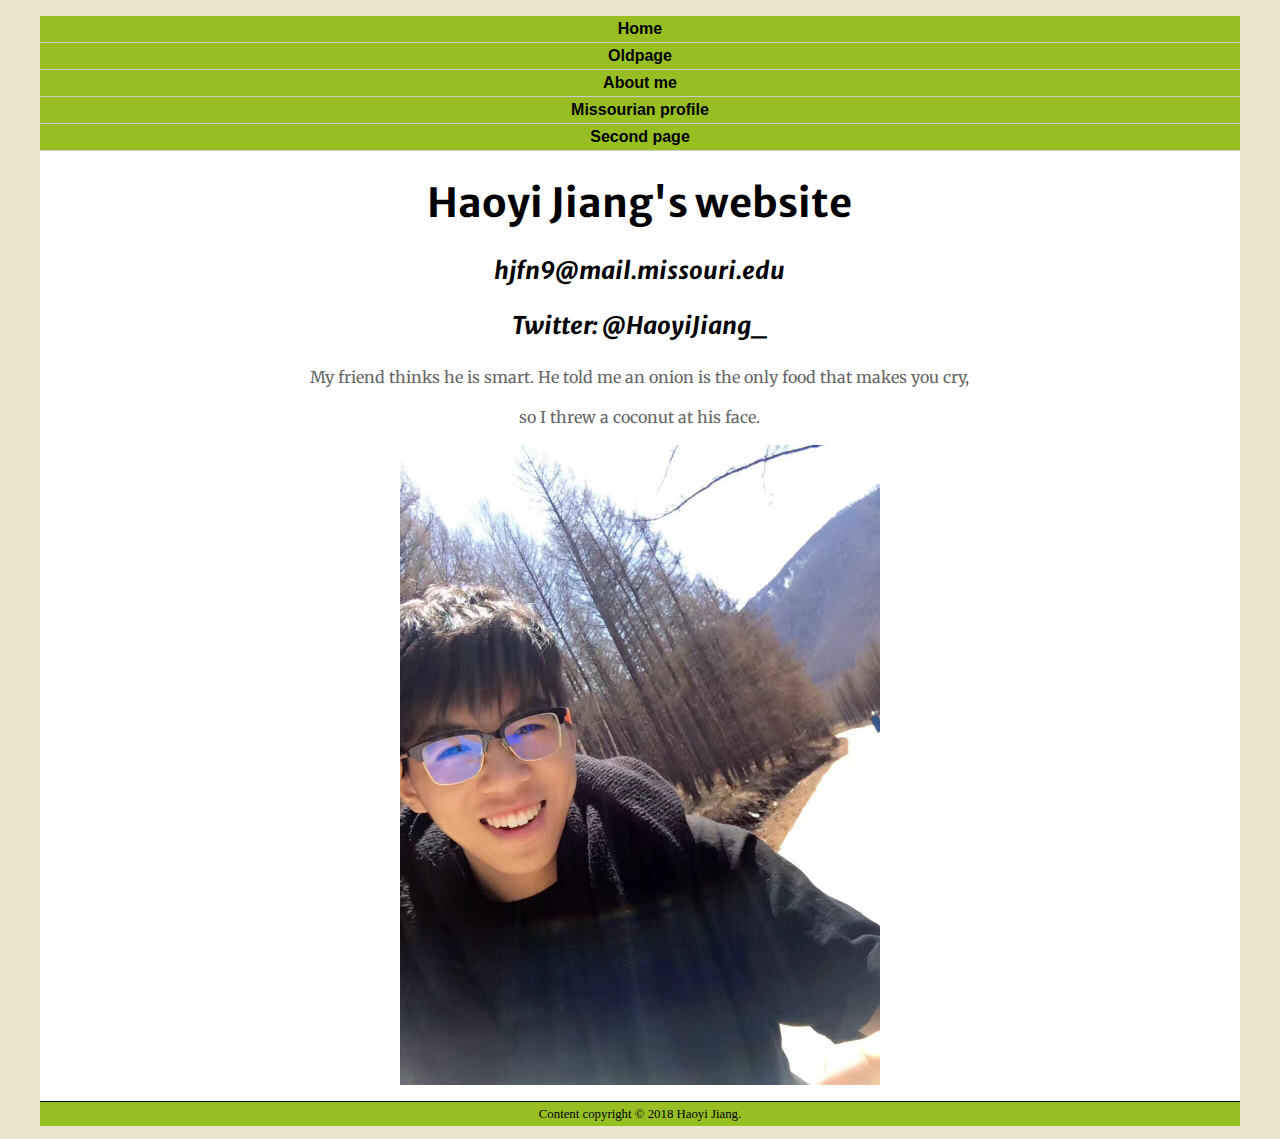
==== index.html @ 387e4cdb "all changes" ====
<!DOCTYPE html PUBLIC "-//W3C//DTD XHTML 1.0 Transitional//EN"
   "http://www.w3.org/TR/xhtml1/DTD/xhtml1-transitional.dtd">

<html xmlns="http://www.w3.org/1999/xhtml">

<head>
	<title>	Haoyi's website </title>
	<meta http-equiv="content-type"
		content="text/html;charset=utf-8" />
    <link href="https://fonts.googleapis.com/css?family=Merriweather+Sans:400,700|Merriweather:400,400i,700,700i" rel="stylesheet">
    <link rel="stylesheet" type="text/css" href="style.css">
</head>

<body>
<!--This is a comment. It won't show up in your browser, only in the page source-->
<div id ="container">

<div id ="header">
  <ul id ="nav">
      <li><a href="index.html">Home</a></li>
      <li><a href="oldindex.html">Oldpage</a></li>
      <li><a href="#">About me</a></li>
      <li><a href="https://www.columbiamissourian.com/users/profile/haoyi/">Missourian profile</a></li>
      <li><a href="secondpage.html">Second page</a></li>
  </ul>
<h1> Haoyi Jiang's website </h1>
</div>
<h2>hjfn9@mail.missouri.edu</h2>
<h3>Twitter: @HaoyiJiang_</h3>
<p> My friend thinks he is smart. He told me an onion is the only food that makes you cry,</p>
<p> so I threw a coconut at his face. </p>

<p><a href="mailto:hjfn9@mail.missouri.edu"><img src="me.jpeg" alt="me" width="40%"/></a></p>
<p id="footer">Content copyright &copy; 2018 Haoyi Jiang.</p>
</div>
</body>

</html>
---- style.css ----
html {
	font-size: 100%
}

p {
	color: #666666;
  font-family: "Merriweather", Georgia, "Times New Roman", serif;
	font-size: 1rem;
	line-height: 1.5rem;
	text-align: center;
}

.italic {
	font-style: italic;
}

image{
	border: none;
  width:auto;
  height:260px;
}

h1,h2,h3{
  font-family: "Merriweather Sans", Helvetica, Arial, sans-serif;
}
h1{
	font-size: 2.5rem;
	text-align: center;
}

h2,h3{
	font-size: 1.5rem;
	text-align: center;
	font-style: italic;
}

body{
	background-color:#ebe3ce;
}

#container{
    width: 95%;
    background-color: #ffffff;
    margin: 0 auto;
}

#nav {
    padding: 0;
	list-style-type: none;
}

#nav li {
    margin: 0;
    padding: 0;
	border-bottom: 1px solid #ccc;
	text-decoration: none;
}

#nav a:link, a:visited {
	display:block;
    color: #000000;
    background-color: #98bf21;
    font-weight: bold;
    text-align:center;
    text-decoration: none;
    padding: 4px;
    font-family: Helvetica, Arial, sans-serif;
}

#nav a:hover, a:active {
    background-color: #7a991a;
}

.caption {
    color: black;
    font-family: "Merriweather", Georgia, "Times New Roman", serif;
    font-style: italic;
    font-size: 0.8em;
    margin-top: 0;
    text-align: right;
}

#footer {
    color: black;
    font-family: Georgia, "Times New Roman", serif;
    font-size: 0.8em;
    border-top: 1px solid black;
		background-color: #98bf21
}
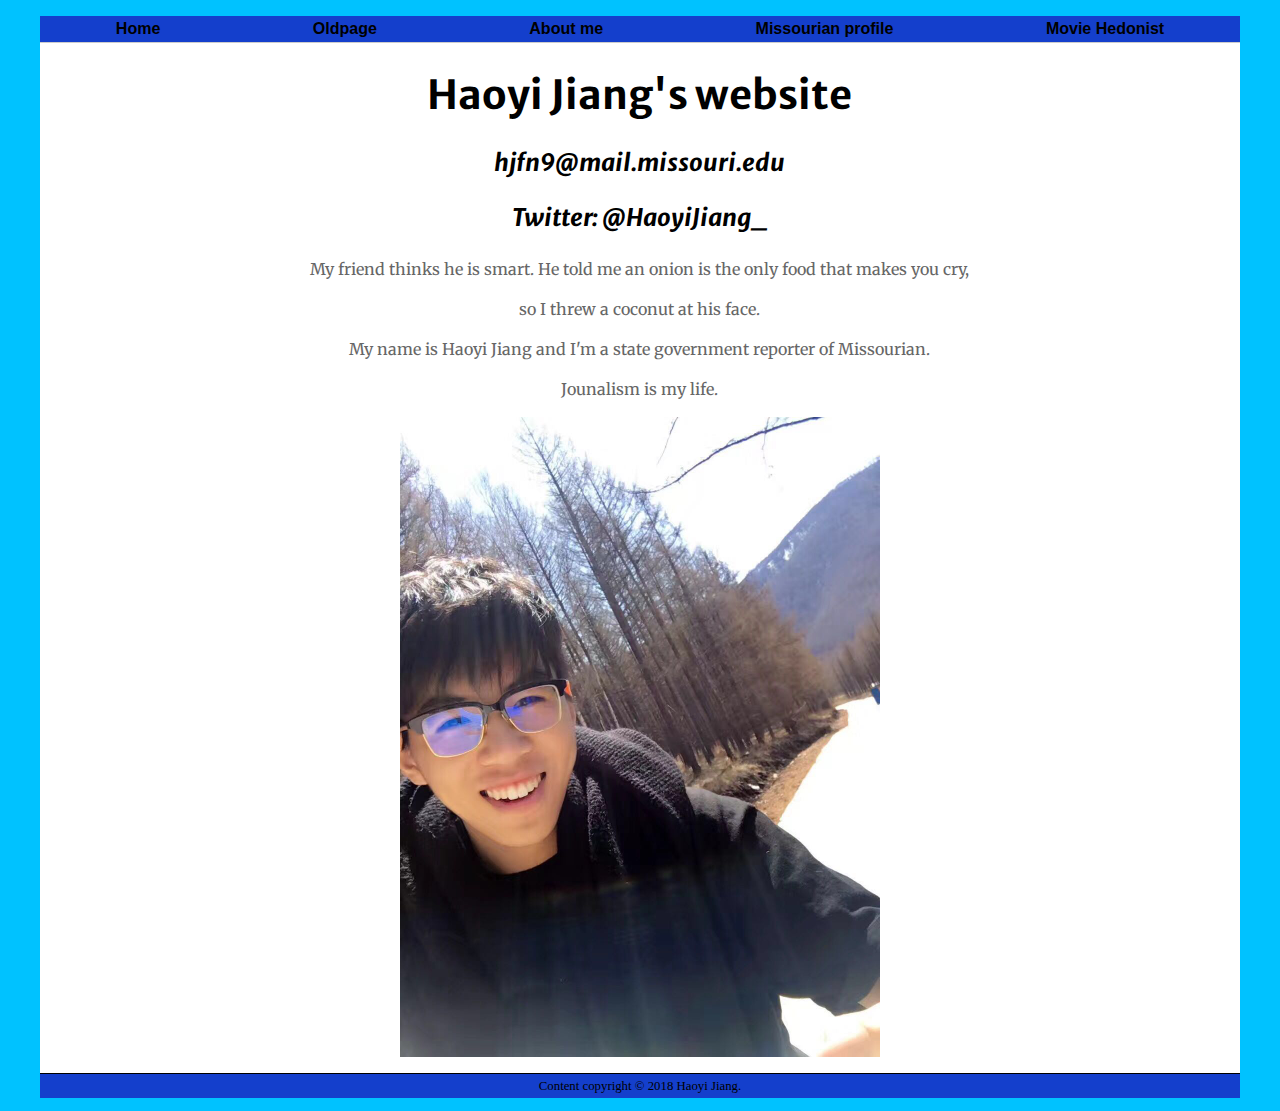
==== commit 3f0a0136: "flexbox" ====
--- a/index.html
+++ b/index.html
@@ -7,8 +7,9 @@
 	<title>	Haoyi's website </title>
 	<meta http-equiv="content-type"
 		content="text/html;charset=utf-8" />
-    <link href="https://fonts.googleapis.com/css?family=Merriweather+Sans:400,700|Merriweather:400,400i,700,700i" rel="stylesheet">
-    <link rel="stylesheet" type="text/css" href="style.css">
+  <meta name="viewport" content="width=device-width, initial-scale=1" />
+    <link href="https://fonts.googleapis.com/css?family=Merriweather+Sans:400,700|Merriweather:400,400i,700,700i" rel="stylesheet"/>
+    <link rel="stylesheet" type="text/css" href="style.css"/>
 </head>
 
 <body>
@@ -21,7 +22,7 @@
       <li><a href="oldindex.html">Oldpage</a></li>
       <li><a href="#">About me</a></li>
       <li><a href="https://www.columbiamissourian.com/users/profile/haoyi/">Missourian profile</a></li>
-      <li><a href="secondpage.html">Second page</a></li>
+      <li><a href="https://www.imdb.com/name/nm0945981/">Movie Hedonist</a></li>
   </ul>
 <h1> Haoyi Jiang's website </h1>
 </div>
@@ -29,7 +30,8 @@
 <h3>Twitter: @HaoyiJiang_</h3>
 <p> My friend thinks he is smart. He told me an onion is the only food that makes you cry,</p>
 <p> so I threw a coconut at his face. </p>
-
+<p> My name is Haoyi Jiang and I'm a state government reporter of Missourian. </p>
+<p> Jounalism is my life. </p>
 <p><a href="mailto:hjfn9@mail.missouri.edu"><img src="me.jpeg" alt="me" width="40%"/></a></p>
 <p id="footer">Content copyright &copy; 2018 Haoyi Jiang.</p>
 </div>
--- a/style.css
+++ b/style.css
@@ -35,7 +35,7 @@
 }
 
 body{
-	background-color:#ebe3ce;
+	background-color:#00c2ff;
 }
 
 #container{
@@ -59,7 +59,7 @@
 #nav a:link, a:visited {
 	display:block;
     color: #000000;
-    background-color: #98bf21;
+    background-color: #143fcc;
     font-weight: bold;
     text-align:center;
     text-decoration: none;
@@ -68,7 +68,7 @@
 }
 
 #nav a:hover, a:active {
-    background-color: #7a991a;
+    background-color: #582A72;
 }
 
 .caption {
@@ -85,5 +85,34 @@
     font-family: Georgia, "Times New Roman", serif;
     font-size: 0.8em;
     border-top: 1px solid black;
-		background-color: #98bf21
+		background-color: #143fcc
 }
+
+
+/* =================================
+  Flexbox
+==================================== */
+
+ul{
+	display: flex;
+
+	flex-direction:column;
+
+}
+li{
+	flex: 1 1 auto;
+}
+
+@media (min-width: 600px) {
+	ul {
+		flex-direction: row;
+		justify-content: space-between;
+	}
+}
+
+@media (min-width: 800px) {
+
+	li {
+		margin-right: auto;
+	}
+}
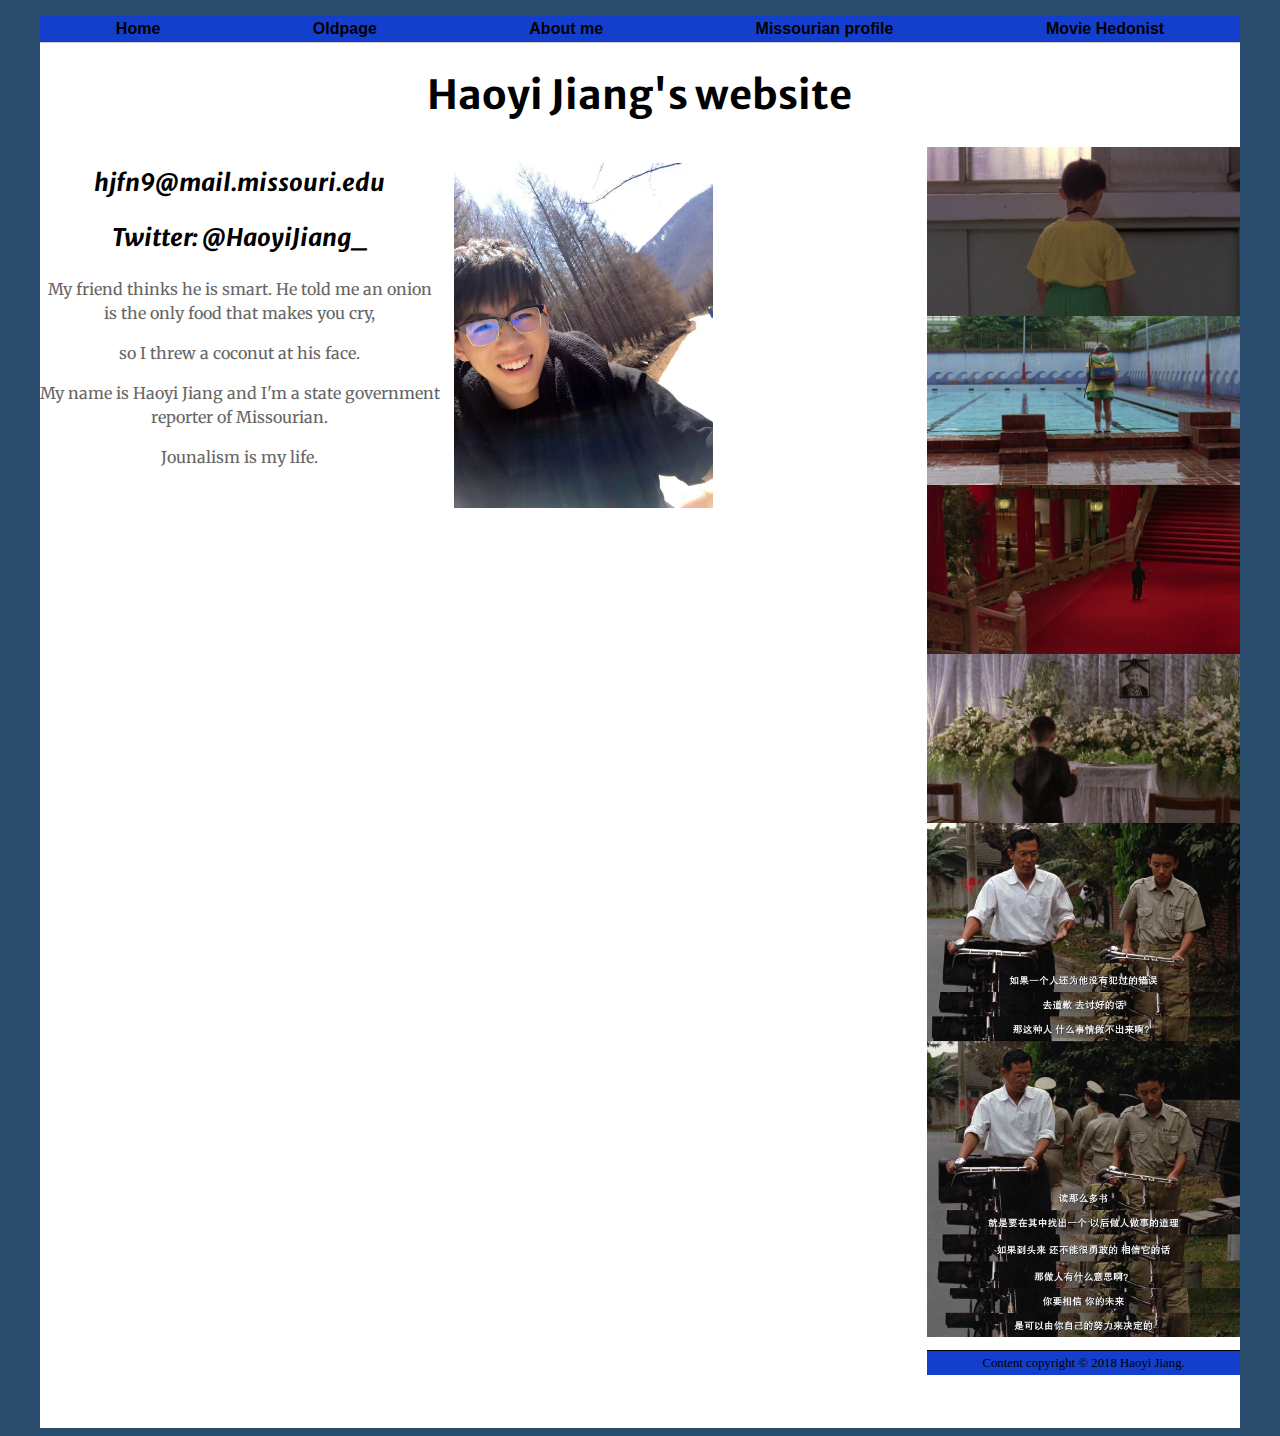
==== commit 260ba60e: "grid" ====
--- a/index.html
+++ b/index.html
@@ -26,14 +26,46 @@
   </ul>
 <h1> Haoyi Jiang's website </h1>
 </div>
+<article>
+<div id="a">
 <h2>hjfn9@mail.missouri.edu</h2>
 <h3>Twitter: @HaoyiJiang_</h3>
 <p> My friend thinks he is smart. He told me an onion is the only food that makes you cry,</p>
 <p> so I threw a coconut at his face. </p>
 <p> My name is Haoyi Jiang and I'm a state government reporter of Missourian. </p>
 <p> Jounalism is my life. </p>
+</div>
+
+<div id="b">
 <p><a href="mailto:hjfn9@mail.missouri.edu"><img src="me.jpeg" alt="me" width="40%"/></a></p>
+</div>
+
+<div class="gallery">
+<div id="c">
+  <div>
+    <img src="yang2.jpeg" width="100%" alt="yiyi's reflect"/>
+  </div>
+  <div>
+    <img src="yang3.jpeg" width="100%" alt="yiyi's reflect"/>
+  </div>
+  <div>
+  <img src="yang4.jpeg" width="100%"alt="yiyi's reflect"/>
+  </div>
+  <div>
+    <img src="yang5.jpeg" width="100%" alt="yiyi's reflect"/>
+  </div>
+</div>
+
+<div id="d">
+	<div>
+  <img src="yang1.jpeg" width="100%" alt="kulingjie's words"/>
+  </div>
+</div>
+
 <p id="footer">Content copyright &copy; 2018 Haoyi Jiang.</p>
+
+
+</article>
 </div>
 </body>
 
--- a/style.css
+++ b/style.css
@@ -1,6 +1,78 @@
 html {
 	font-size: 100%
 }
+
+#a {
+grid-area:a;
+width:400px;
+}
+
+
+#b {
+grid-area:b;
+
+}
+
+
+
+#c {
+grid-area:c;
+
+}
+
+
+
+#d {
+grid-area:d;
+
+}
+
+
+
+@media screen and (min-width: 800px) {
+    .item1 {
+      margin-right: auto;
+    }
+
+    nav ul li {
+      margin: 5px;
+    }
+
+
+}
+
+@media screen and (min-width:1000px) {
+  article {
+    display: grid;
+    grid-template-columns: 200px 1fr 1fr;
+    grid-gap: 20px;
+    grid-template-areas:
+        "a b b"
+			  ". . d"
+				". c c"}
+
+		#nav {
+				 max-width: 1050px
+			 }
+  }
+
+	@media screen and (min-width: 1200px) {
+	  article {
+	    display: grid;
+	    grid-template-columns: 200px 1fr 1fr 1fr;
+	    grid-gap: 20px;
+	    grid-template-areas:
+	    "a b b ."
+	    ". . c c"
+	    "d . . ."
+	  }
+	  #nav {
+	    max-width: 1300px
+	  }
+	}
+
+
+
 
 p {
 	color: #666666;
@@ -35,7 +107,7 @@
 }
 
 body{
-	background-color:#00c2ff;
+	background-color:#2A4D6E;
 }
 
 #container{
@@ -108,6 +180,7 @@
 		flex-direction: row;
 		justify-content: space-between;
 	}
+
 }
 
 @media (min-width: 800px) {
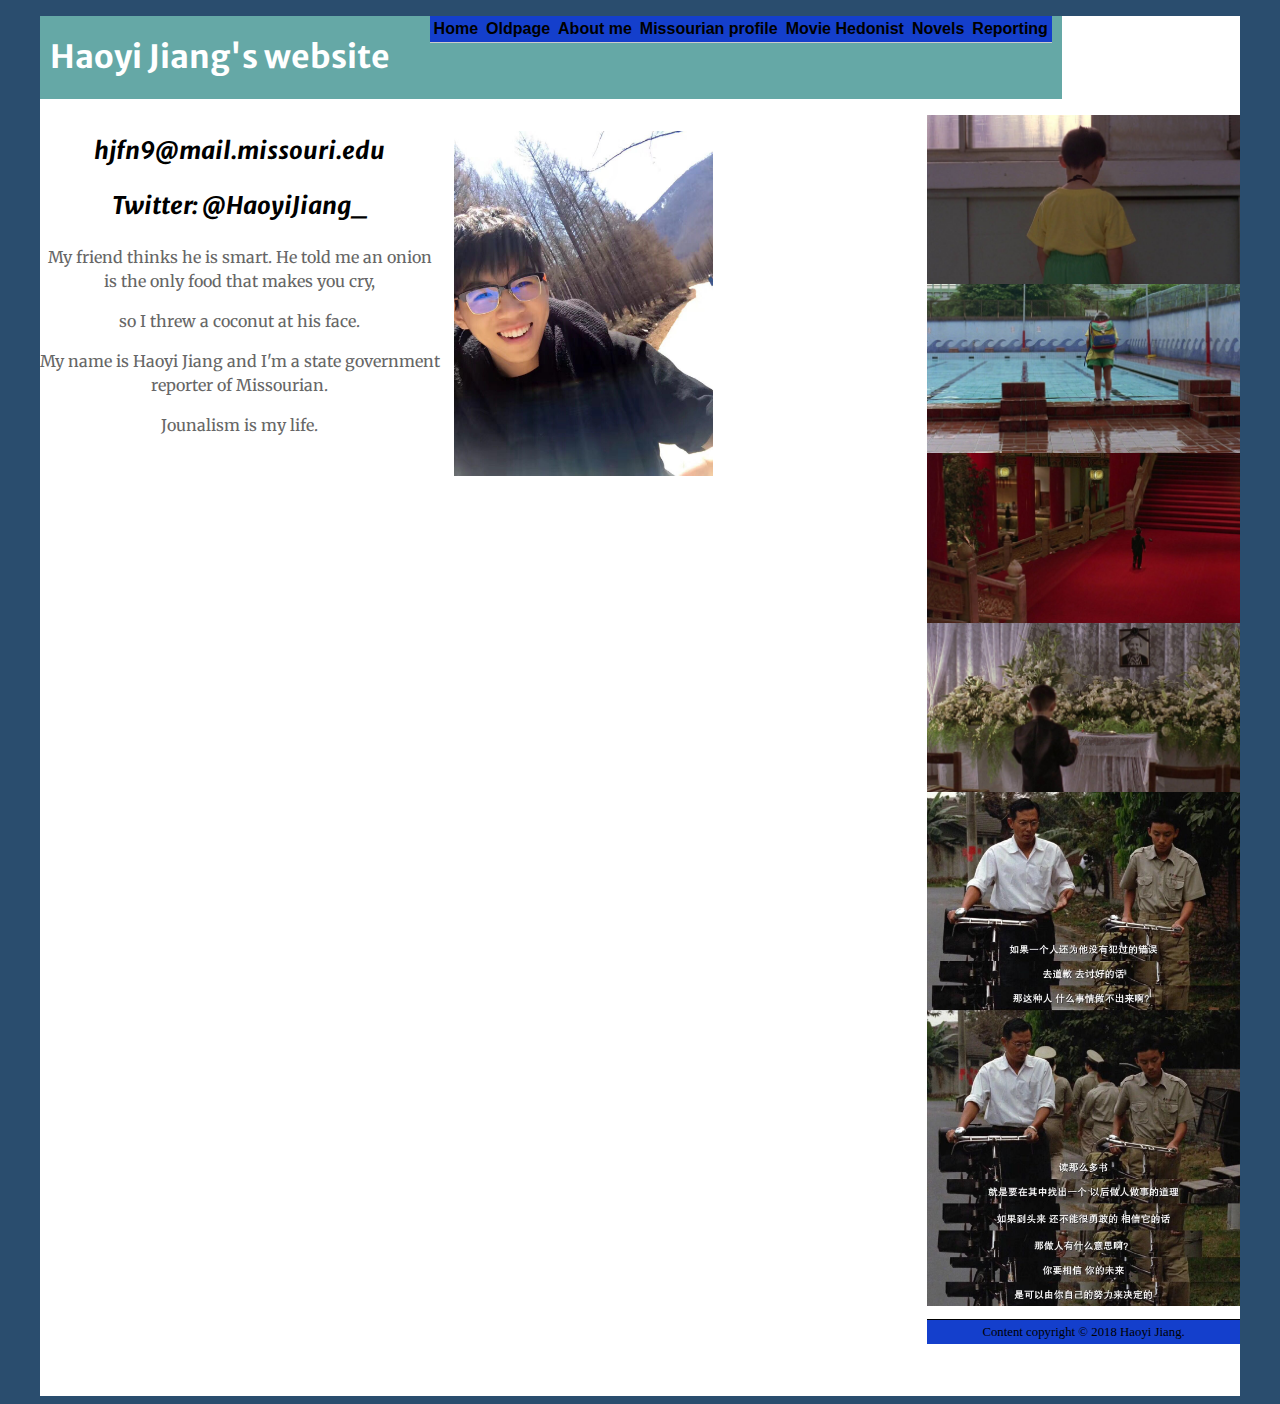
==== commit d2752798: "Add files via upload" ====
--- a/index.html
+++ b/index.html
@@ -10,6 +10,8 @@
   <meta name="viewport" content="width=device-width, initial-scale=1" />
     <link href="https://fonts.googleapis.com/css?family=Merriweather+Sans:400,700|Merriweather:400,400i,700,700i" rel="stylesheet"/>
     <link rel="stylesheet" type="text/css" href="style.css"/>
+    <script src="https://code.jquery.com/jquery-1.12.0.min.js"></script>
+    <script src="menu.js" type="text/javascript"></script>
 </head>
 
 <body>
@@ -18,13 +20,22 @@
 
 <div id ="header">
   <ul id ="nav">
+  <header>
+        <a class="menu-trigger" href="#">&#9776;</a>
+  <nav>
+
+    <ul>
       <li><a href="index.html">Home</a></li>
       <li><a href="oldindex.html">Oldpage</a></li>
       <li><a href="#">About me</a></li>
       <li><a href="https://www.columbiamissourian.com/users/profile/haoyi/">Missourian profile</a></li>
       <li><a href="https://www.imdb.com/name/nm0945981/">Movie Hedonist</a></li>
+      <li><a href="#">Novels</a></li>
+      <li><a href="#">Reporting</a></li>
   </ul>
+</nav>
 <h1> Haoyi Jiang's website </h1>
+</header>
 </div>
 <article>
 <div id="a">
--- a/style.css
+++ b/style.css
@@ -128,7 +128,7 @@
 	text-decoration: none;
 }
 
-#nav a:link, a:visited {
+nav a:link, nav a:visited {
 	display:block;
     color: #000000;
     background-color: #143fcc;
@@ -139,7 +139,7 @@
     font-family: Helvetica, Arial, sans-serif;
 }
 
-#nav a:hover, a:active {
+nav a:hover, nav a:active {
     background-color: #582A72;
 }
 
@@ -161,6 +161,68 @@
 }
 
 
+
+nav ul li {
+    display: block;
+    border-top: 1px #79896d solid;
+}
+
+nav a {
+    color: #f8ecc2;
+    display: block;
+    text-decoration: none;
+    padding: 20px 30px;
+}
+
+header{
+	background-color: #65A8A6;
+	margin: 0;
+	padding: 0 10px;
+	display:flex;
+	flex-flow:row;
+}
+
+
+
+header h1{
+	order:2;
+	font-size: 2em;
+	color:white;
+}
+
+.menu-trigger{
+	order:1;
+	font-size:1.75em;
+	width:2em;
+}
+
+nav ul{
+	display:none;
+}
+
+@media screen and (min-width: 700px){
+
+    nav ul {
+        display: flex;
+    }
+
+    nav ul li {
+        border-top: none;
+    }
+
+		.menu-trigger {
+        display: none;
+    }
+
+    header h1 {
+        order: 1;
+    }
+
+    nav {
+        order: 2;
+    }
+
+}
 /* =================================
   Flexbox
 ==================================== */
